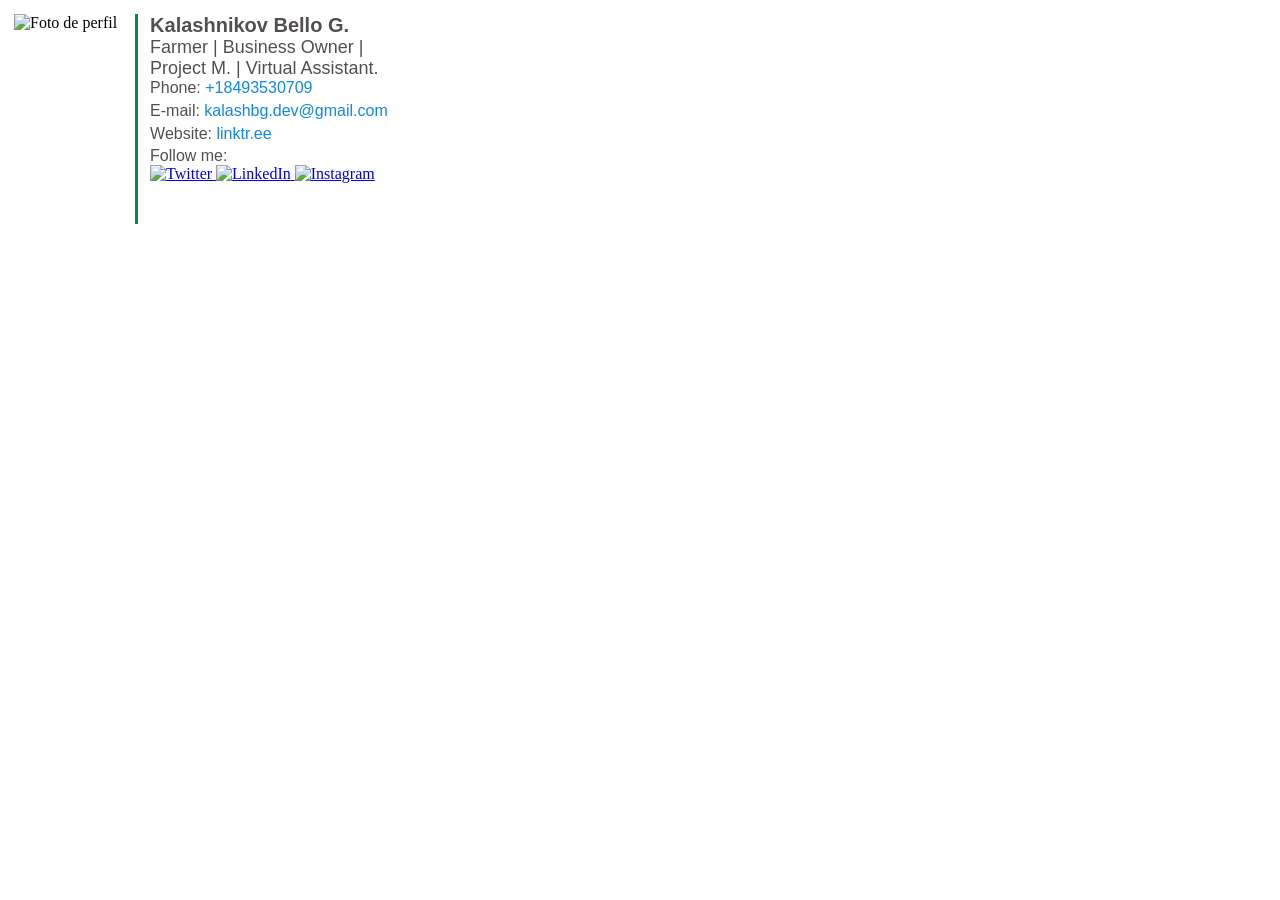
==== email-signature/index.html @ 20624c3c "initial commit" ====
<!DOCTYPE html>
<html lang="es">
<head>
  <meta charset="UTF-8">
  <meta name="viewport" content="width=device-width, initial-scale=1.0">
  <meta name="description" content="Firma digital de Kalashnikov Bello G.">
  <!-- Enlace al archivo de estilos CSS -->
  <link rel="stylesheet" href="styles.css">
  <title>Firma Digital 2 - Kalashnikov Bello G.</title>
</head>
<body>
  <!-- Contenedor principal del perfil -->
  <main class="perfil">
    <!-- Sección de la imagen de perfil -->
    <figure class="foto">
      <img src="/Firma Digital Kalash/Proyecto de firma Digital KBG/FIRMA DIGITAL 2/unnamed.jpg" alt="Foto de perfil">
    </figure>
    <!-- Línea separadora -->
    <div class="separador"></div>
    <!-- Sección de información personal -->
    <section>
      <header>
        <h1 class="nombre">Kalashnikov Bello G.</h1>
        <p class="rol">Farmer | Business Owner |</p>
        <p class="rol">Project M. | Virtual Assistant.</p>
      </header>
      <section class="contacto-info">
        <!-- Información de contacto -->
        <p class="contacto">Phone: <a href="tel:18493530709" target="_blank" rel="noopener noreferrer">+18493530709</a></p>
        <p class="contacto">E-mail: <a href="mailto:kalashbg.dev@gmail.com">kalashbg.dev@gmail.com</a></p>
        <p class="contacto">Website: <a href="https://linktr.ee/kalashbg" target="_blank" rel="noopener noreferrer">linktr.ee</a></p>
      </section>
      <!-- Sección de redes sociales -->
      <footer>
        <p class="seguir">Follow me:</p>
        <nav>
          <!-- Enlaces a redes sociales -->
          <a href="https://twitter.com/kalash_BG" target="_blank" rel="noopener noreferrer">
            <img class="icono-red" src="https://i.ibb.co/mRBKbDr/gorjeo-1.png" alt="Twitter">
          </a>
          <a href="https://www.linkedin.com/in/kalashbg" target="_blank" rel="noopener noreferrer">
            <img class="icono-red" src="https://ci3.googleusercontent.com/proxy/_95yEQkx4cEEneW3MSCmuJ_NaLdQKhDhsmh1fBj2LVUdiRYsOUmgUKQBcLIhpGOnDO05KJD68DDqMVPrjpWgHy5UlbS-Iw=s0-d-e1-ft#https://img.newoldstamp.com/i/0/1/0/0/106.png?nyU3y" alt="LinkedIn">
          </a>
          <a href="https://www.instagram.com/kalashbg" target="_blank" rel="noopener noreferrer">
            <img class="icono-red" src="https://ci4.googleusercontent.com/proxy/O_mbQbMy-K7gaHvu8vtk0bZgHPDbrQJyn7tTJUEWxVz3GKAxkSYPlK59_MdmobhKTOAeA2XTijlmImIw6ush_FqFM0op=s0-d-e1-ft#https://img.newoldstamp.com/i/0/1/0/0/98.png?SUkmF" alt="Instagram">
          </a>
        </nav>
      </footer>
    </section>
  </main>
</body>
</html>
---- email-signature/styles.css ----
/* Estilos generales para el cuerpo del documento */
.body {
  font-family: 'Segoe UI', Tahoma, Geneva, Verdana, sans-serif;
  color: #534F4F;
  margin: 0;
  padding: 0;
}

/* Estilos para el contenedor principal del perfil */
.perfil {
  display: flex;
  padding: 6px;
}

.foto {
  padding-right: 6px; 
  margin: 0;
}

/* Estilos para la línea separadora */
.separador {
  background-color: #008b4a;
  width: 3px;
  height: 210px;
  margin: 0 12px;
  
}

/* Ajuste de márgenes y rellenos para las clases de texto */
.nombre, .rol, .contacto, .seguir {
  font-family: 'Segoe UI', Tahoma, Geneva, Verdana, sans-serif;
  color: #534F4F;
  margin: 0; /* Márgenes ajustados a 0 */
  padding: 0; /* Rellenos ajustados a 0 */
}

/* Estilos para el nombre */
.nombre {
  font-weight: bold;
  font-size: 20px;
}

/* Estilos para el rol */
.rol {
  font-size: 18px;

}

/* Estilos para la sección de contacto y seguir */
.contacto .seguir {
  font-size: 17px;
}

/* Estilos para los enlaces en la sección de contacto */
.contacto a {
  color: #0F87ED;
  text-decoration: none;
}

/* Estilos para los enlaces al pasar el cursor */
.contacto a:hover {
  text-decoration: underline;
  color:#534F4F
}

/* Estilos para los iconos de redes sociales */
.icono-red {
  width: 30px;
  height: 30px;
}

/* Estilos para la información de contacto */
.contacto-info {
  display: flex;
  flex-direction: column;
  gap: 5px;
}

/* Estilos para el pie de página */
footer {
  padding-top: 4px;
}

/* Estilos para la imagen de perfil */
img {
  width: 200px;
  height: 200px;
}
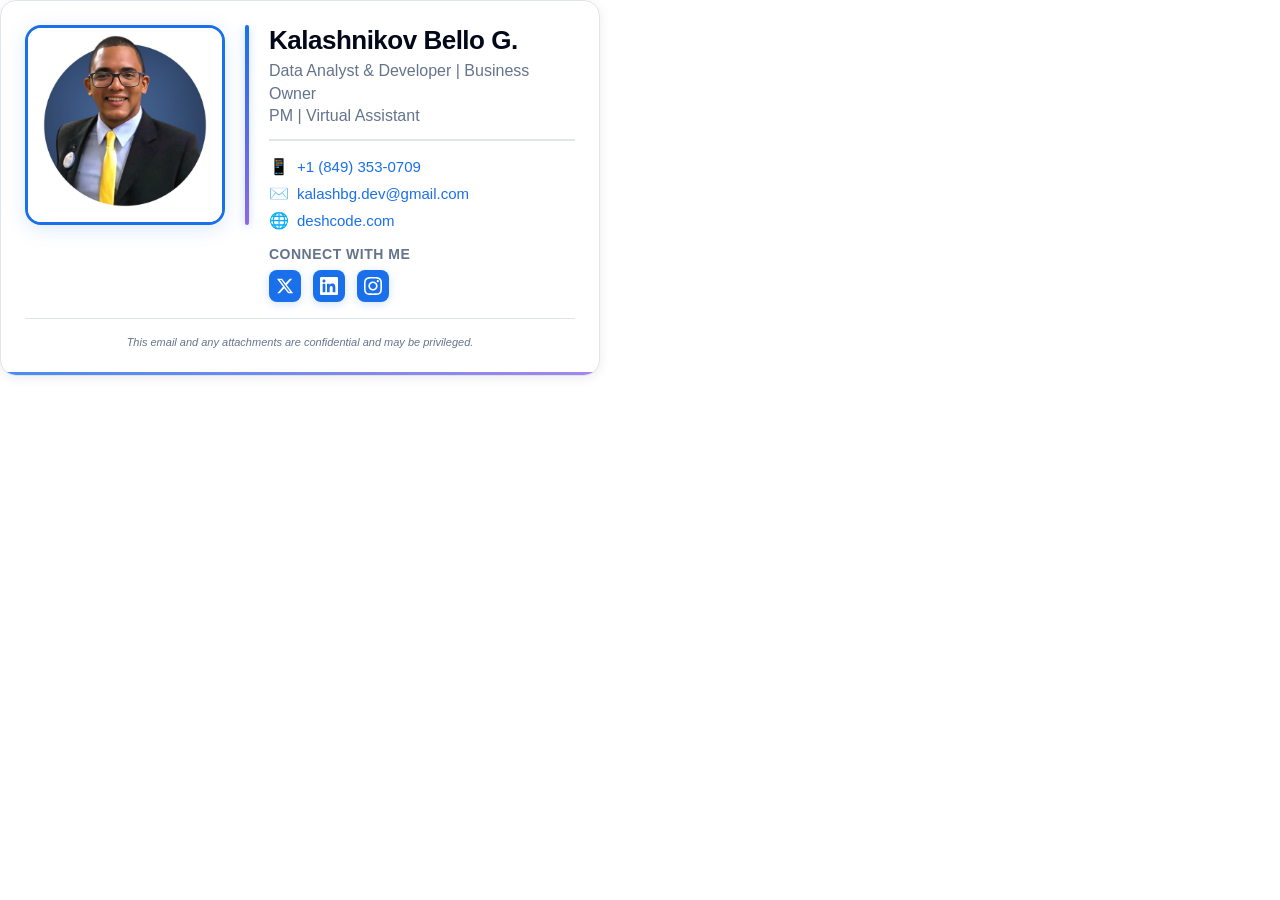
==== commit 6e20542d: "Update: Fresh and fancier look and style" ====
--- a/email-signature/index.html
+++ b/email-signature/index.html
@@ -1,52 +1,84 @@
 <!DOCTYPE html>
-<html lang="es">
+<htm lang="es">
 <head>
   <meta charset="UTF-8">
   <meta name="viewport" content="width=device-width, initial-scale=1.0">
   <meta name="description" content="Firma digital de Kalashnikov Bello G.">
   <!-- Enlace al archivo de estilos CSS -->
   <link rel="stylesheet" href="styles.css">
-  <title>Firma Digital 2 - Kalashnikov Bello G.</title>
+  <title>Firma Digital 3 - Kalashnikov Bello G.</title>
 </head>
 <body>
-  <!-- Contenedor principal del perfil -->
-  <main class="perfil">
-    <!-- Sección de la imagen de perfil -->
-    <figure class="foto">
-      <img src="/Firma Digital Kalash/Proyecto de firma Digital KBG/FIRMA DIGITAL 2/unnamed.jpg" alt="Foto de perfil">
-    </figure>
-    <!-- Línea separadora -->
-    <div class="separador"></div>
-    <!-- Sección de información personal -->
-    <section>
-      <header>
-        <h1 class="nombre">Kalashnikov Bello G.</h1>
-        <p class="rol">Farmer | Business Owner |</p>
-        <p class="rol">Project M. | Virtual Assistant.</p>
-      </header>
-      <section class="contacto-info">
-        <!-- Información de contacto -->
-        <p class="contacto">Phone: <a href="tel:18493530709" target="_blank" rel="noopener noreferrer">+18493530709</a></p>
-        <p class="contacto">E-mail: <a href="mailto:kalashbg.dev@gmail.com">kalashbg.dev@gmail.com</a></p>
-        <p class="contacto">Website: <a href="https://linktr.ee/kalashbg" target="_blank" rel="noopener noreferrer">linktr.ee</a></p>
-      </section>
-      <!-- Sección de redes sociales -->
-      <footer>
-        <p class="seguir">Follow me:</p>
-        <nav>
-          <!-- Enlaces a redes sociales -->
-          <a href="https://twitter.com/kalash_BG" target="_blank" rel="noopener noreferrer">
-            <img class="icono-red" src="https://i.ibb.co/mRBKbDr/gorjeo-1.png" alt="Twitter">
-          </a>
-          <a href="https://www.linkedin.com/in/kalashbg" target="_blank" rel="noopener noreferrer">
-            <img class="icono-red" src="https://ci3.googleusercontent.com/proxy/_95yEQkx4cEEneW3MSCmuJ_NaLdQKhDhsmh1fBj2LVUdiRYsOUmgUKQBcLIhpGOnDO05KJD68DDqMVPrjpWgHy5UlbS-Iw=s0-d-e1-ft#https://img.newoldstamp.com/i/0/1/0/0/106.png?nyU3y" alt="LinkedIn">
-          </a>
-          <a href="https://www.instagram.com/kalashbg" target="_blank" rel="noopener noreferrer">
-            <img class="icono-red" src="https://ci4.googleusercontent.com/proxy/O_mbQbMy-K7gaHvu8vtk0bZgHPDbrQJyn7tTJUEWxVz3GKAxkSYPlK59_MdmobhKTOAeA2XTijlmImIw6ush_FqFM0op=s0-d-e1-ft#https://img.newoldstamp.com/i/0/1/0/0/98.png?SUkmF" alt="Instagram">
-          </a>
-        </nav>
-      </footer>
-    </section>
-  </main>
+  <div class="email-signature">
+    <div class="signature-content">
+        <!-- Profile Section -->
+        <div class="profile-section">
+            <img src="/email-signature/unnamed.jpg" 
+                alt="Kalashnikov Bello G." 
+                class="profile-image" />
+        </div>
+        
+        <!-- Divider -->
+        <div class="divider"></div>
+        
+        <!-- Information Section -->
+        <div class="info-section">
+            <!-- Name and Title -->
+            <div class="name-title">
+                <h1 class="name">Kalashnikov Bello G.</h1>
+                <p class="title">
+                    Data Analyst & Developer | Business Owner<br>
+                    PM | Virtual Assistant
+                </p>
+            </div>
+            
+            <!-- Contact Information -->
+            <div class="contact-section">
+                <div class="contact-item">
+                    <span class="contact-icon">📱</span>
+                    <a href="tel:18493530709" class="contact-link">+1 (849) 353-0709</a>
+                </div>
+                <div class="contact-item">
+                    <span class="contact-icon">✉️</span>
+                    <a href="mailto:kalashbg.dev@gmail.com" class="contact-link">kalashbg.dev@gmail.com</a>
+                </div>
+                <div class="contact-item">
+                    <span class="contact-icon">🌐</span>
+                    <a href="https://www.deshcode.com" target="_blank" class="contact-link">deshcode.com</a>
+                </div>
+            </div>
+            
+            <!-- Social Media -->
+            <div class="social-section">
+                <h3>Connect with me</h3>
+                <div class="social-links">
+                    <a href="https://twitter.com/kalash_BG" target="_blank" class="social-link">
+                        <svg class="social-icon" viewBox="0 0 24 24">
+                            <path d="M18.244 2.25h3.308l-7.227 8.26 8.502 11.24H16.17l-5.214-6.817L4.99 21.75H1.68l7.73-8.835L1.254 2.25H8.08l4.713 6.231zm-1.161 17.52h1.833L7.084 4.126H5.117z"/>
+                        </svg>
+                    </a>
+                    <a href="https://www.linkedin.com/in/kalashbg" target="_blank" class="social-link">
+                        <svg class="social-icon" viewBox="0 0 24 24">
+                            <path d="M20.447 20.452h-3.554v-5.569c0-1.328-.027-3.037-1.852-3.037-1.853 0-2.136 1.445-2.136 2.939v5.667H9.351V9h3.414v1.561h.046c.477-.9 1.637-1.85 3.37-1.85 3.601 0 4.267 2.37 4.267 5.455v6.286zM5.337 7.433c-1.144 0-2.063-.926-2.063-2.065 0-1.138.92-2.063 2.063-2.063 1.14 0 2.064.925 2.064 2.063 0 1.139-.925 2.065-2.064 2.065zm1.782 13.019H3.555V9h3.564v11.452zM22.225 0H1.771C.792 0 0 .774 0 1.729v20.542C0 23.227.792 24 1.771 24h20.451C23.2 24 24 23.227 24 22.271V1.729C24 .774 23.2 0 22.222 0h.003z"/>
+                        </svg>
+                    </a>
+                    <a href="https://www.instagram.com/kalashbg" target="_blank" class="social-link">
+                        <svg class="social-icon" viewBox="0 0 24 24">
+                            <path d="M12 2.163c3.204 0 3.584.012 4.85.07 3.252.148 4.771 1.691 4.919 4.919.058 1.265.069 1.645.069 4.849 0 3.205-.012 3.584-.069 4.849-.149 3.225-1.664 4.771-4.919 4.919-1.266.058-1.644.07-4.85.07-3.204 0-3.584-.012-4.849-.07-3.26-.149-4.771-1.699-4.919-4.92-.058-1.265-.07-1.644-.07-4.849 0-3.204.013-3.583.07-4.849.149-3.227 1.664-4.771 4.919-4.919 1.266-.057 1.645-.069 4.849-.069zm0-2.163c-3.259 0-3.667.014-4.947.072-4.358.2-6.78 2.618-6.98 6.98-.059 1.281-.073 1.689-.073 4.948 0 3.259.014 3.668.072 4.948.2 4.358 2.618 6.78 6.98 6.98 1.281.058 1.689.072 4.948.072 3.259 0 3.668-.014 4.948-.072 4.354-.2 6.782-2.618 6.979-6.98.059-1.28.073-1.689.073-4.948 0-3.259-.014-3.667-.072-4.947-.196-4.354-2.617-6.78-6.979-6.98-1.281-.059-1.69-.073-4.949-.073zm0 5.838c-3.403 0-6.162 2.759-6.162 6.162s2.759 6.163 6.162 6.163 6.162-2.759 6.162-6.163c0-3.403-2.759-6.162-6.162-6.162zm0 10.162c-2.209 0-4-1.79-4-4 0-2.209 1.791-4 4-4s4 1.791 4 4c0 2.21-1.791 4-4 4zm6.406-11.845c-.796 0-1.441.645-1.441 1.44s.645 1.44 1.441 1.44c.795 0 1.439-.645 1.439-1.44s-.644-1.44-1.439-1.44z"/>
+                        </svg>
+                    </a>
+                </div>
+            </div>
+        </div>
+    </div>
+    
+    <!-- Bottom Decoration -->
+    <div class="bottom-decoration"></div>
+    
+    <!-- Disclaimer -->
+    <div class="disclaimer">
+        This email and any attachments are confidential and may be privileged.
+    </div>
+</div>
 </body>
 </html>
--- a/email-signature/styles.css
+++ b/email-signature/styles.css
@@ -1,88 +1,209 @@
-/* Estilos generales para el cuerpo del documento */
-.body {
-  font-family: 'Segoe UI', Tahoma, Geneva, Verdana, sans-serif;
-  color: #534F4F;
+:root {
+  --primary-blue: hsl(215, 83.2%, 50.8%);
+  --primary-accent: hsl(260, 70%, 65%);
+  --text-primary: hsl(222.2, 84%, 4.9%);
+  --text-secondary: hsl(215.4, 16.3%, 46.9%);
+  --background-card: hsl(0, 0%, 100%);
+  --border-subtle: hsl(214.3, 20%, 90%);
+  --gradient-primary: linear-gradient(135deg, hsl(215, 83.2%, 50.8%) 0%, hsl(260, 70%, 65%) 100%);
+  --shadow-soft: 0 4px 20px hsla(215, 83%, 51%, 0.15);
+  --shadow-card: 0 2px 12px hsla(0, 0%, 0%, 0.08);
+  --social-icon-color: hsl(215, 83.2%, 50.8%);
+  --social-icon-hover: hsl(260, 70%, 65%);
+}
+
+* {
   margin: 0;
   padding: 0;
-}
-
-/* Estilos para el contenedor principal del perfil */
-.perfil {
-  display: flex;
-  padding: 6px;
-}
-
-.foto {
-  padding-right: 6px; 
-  margin: 0;
-}
-
-/* Estilos para la línea separadora */
-.separador {
-  background-color: #008b4a;
-  width: 3px;
-  height: 210px;
-  margin: 0 12px;
-  
-}
-
-/* Ajuste de márgenes y rellenos para las clases de texto */
-.nombre, .rol, .contacto, .seguir {
-  font-family: 'Segoe UI', Tahoma, Geneva, Verdana, sans-serif;
-  color: #534F4F;
-  margin: 0; /* Márgenes ajustados a 0 */
-  padding: 0; /* Rellenos ajustados a 0 */
-}
-
-/* Estilos para el nombre */
-.nombre {
-  font-weight: bold;
-  font-size: 20px;
-}
-
-/* Estilos para el rol */
-.rol {
-  font-size: 18px;
-
-}
-
-/* Estilos para la sección de contacto y seguir */
-.contacto .seguir {
-  font-size: 17px;
-}
-
-/* Estilos para los enlaces en la sección de contacto */
-.contacto a {
-  color: #0F87ED;
-  text-decoration: none;
-}
-
-/* Estilos para los enlaces al pasar el cursor */
-.contacto a:hover {
-  text-decoration: underline;
-  color:#534F4F
-}
-
-/* Estilos para los iconos de redes sociales */
-.icono-red {
-  width: 30px;
-  height: 30px;
-}
-
-/* Estilos para la información de contacto */
-.contacto-info {
+  box-sizing: border-box;
+}
+
+.email-signature {
+  font-family: -apple-system, BlinkMacSystemFont, 'Segoe UI', Roboto, Helvetica, Arial, sans-serif;
+  max-width: 600px;
+  background: var(--background-card);
+  border-radius: 16px;
+  padding: 24px;
+  box-shadow: var(--shadow-card);
+  border: 1px solid var(--border-subtle);
+  position: relative;
+  overflow: hidden;
+}
+
+.signature-content {
+  display: grid;
+  grid-template-columns: auto 4px 1fr;
+  gap: 20px;
+  align-items: start;
+  position: relative;
+  z-index: 2;
+}
+
+.profile-section {
   display: flex;
   flex-direction: column;
-  gap: 5px;
-}
-
-/* Estilos para el pie de página */
-footer {
-  padding-top: 4px;
-}
-
-/* Estilos para la imagen de perfil */
-img {
+  align-items: center;
+  gap: 12px;
+}
+
+.profile-image {
   width: 200px;
   height: 200px;
-}
+  border-radius: 16px;
+  object-fit: cover;
+  border: 3px solid var(--primary-blue);
+  box-shadow: var(--shadow-soft);
+}
+
+.divider {
+  width: 4px;
+  height: 200px;
+  background: var(--gradient-primary);
+  border-radius: 2px;
+  box-shadow: 0 2px 8px hsla(215, 83%, 51%, 0.3);
+}
+
+.info-section {
+  display: flex;
+  flex-direction: column;
+  gap: 16px;
+}
+
+.name-title {
+  border-bottom: 2px solid var(--border-subtle);
+  padding-bottom: 12px;
+}
+
+.name {
+  font-size: 26px;
+  font-weight: 700;
+  color: var(--text-primary);
+  line-height: 1.2;
+  margin-bottom: 4px;
+  letter-spacing: -0.5px;
+}
+
+.title {
+  font-size: 16px;
+  color: var(--text-secondary);
+  line-height: 1.4;
+  font-weight: 500;
+}
+
+.contact-section {
+  display: flex;
+  flex-direction: column;
+  gap: 8px;
+}
+
+.contact-item {
+  display: flex;
+  align-items: center;
+  gap: 8px;
+  font-size: 15px;
+  color: var(--text-primary);
+}
+
+.contact-icon {
+  font-size: 16px;
+  width: 20px;
+  text-align: center;
+}
+
+.contact-link {
+  color: var(--primary-blue);
+  text-decoration: none;
+  font-weight: 500;
+  transition: color 0.2s ease;
+}
+
+.contact-link:hover {
+  color: var(--primary-accent);
+  text-decoration: underline;
+}
+
+.social-section h3 {
+  font-size: 14px;
+  color: var(--text-secondary);
+  font-weight: 600;
+  margin-bottom: 8px;
+  text-transform: uppercase;
+  letter-spacing: 0.5px;
+}
+
+.social-links {
+  display: flex;
+  gap: 12px;
+}
+
+.social-link {
+  display: inline-flex;
+  align-items: center;
+  justify-content: center;
+  width: 32px;
+  height: 32px;
+  border-radius: 8px;
+  background: var(--social-icon-color);
+  color: white;
+  text-decoration: none;
+  transition: all 0.3s ease;
+  box-shadow: 0 2px 8px hsla(215, 83%, 51%, 0.2);
+}
+
+.social-link:hover {
+  background: var(--social-icon-hover);
+  transform: translateY(-2px);
+  box-shadow: 0 4px 16px hsla(260, 70%, 65%, 0.3);
+}
+
+.social-icon {
+  width: 18px;
+  height: 18px;
+  fill: currentColor;
+}
+
+.bottom-decoration {
+  position: absolute;
+  bottom: 0;
+  left: 0;
+  right: 0;
+  height: 3px;
+  background: var(--gradient-primary);
+  opacity: 0.8;
+}
+
+.disclaimer {
+  margin-top: 16px;
+  padding-top: 16px;
+  border-top: 1px solid var(--border-subtle);
+  text-align: center;
+  font-size: 11px;
+  color: var(--text-secondary);
+  font-style: italic;
+  line-height: 1.4;
+}
+
+/* Responsive adjustments */
+@media (max-width: 600px) {
+  .signature-content {
+      grid-template-columns: 1fr;
+      gap: 16px;
+      text-align: center;
+  }
+  
+  .divider {
+      display: none;
+  }
+  
+  .profile-section {
+      order: 1;
+  }
+  
+  .info-section {
+      order: 2;
+  }
+  
+  .social-links {
+      justify-content: center;
+  }
+}
